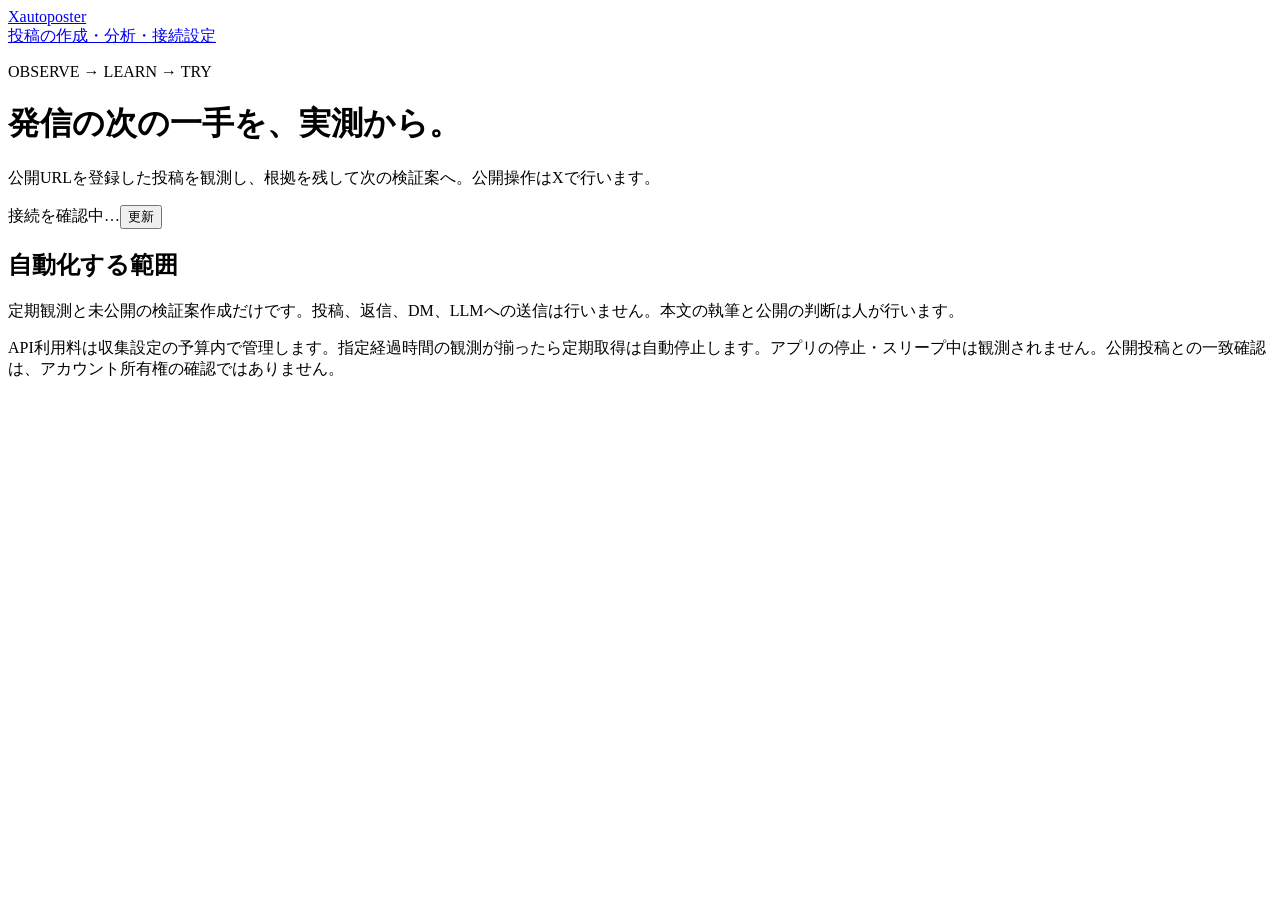
==== xautoposter/web/learning.html @ 85b0c269 "Connect opt-in observation, evidence-safe diagnosis and next-plan UI" ====
<!doctype html><html lang="ja"><head><meta charset="utf-8"><meta name="viewport" content="width=device-width,initial-scale=1"><title>Xautoposter · 改善ループ</title><link rel="stylesheet" href="/static/learning.css"><script src="/static/learning.js" defer></script></head><body>
<header><a href="/learning">Xautoposter</a><nav><a href="/research">投稿の作成・分析・接続設定</a></nav></header>
<main><p class="eyebrow">OBSERVE → LEARN → TRY</p><h1>発信の次の一手を、実測から。</h1><p>公開URLを登録した投稿を観測し、根拠を残して次の検証案へ。公開操作はXで行います。</p>
<section class="status"><span id="runtime">接続を確認中…</span><button id="refresh" type="button">更新</button></section>
<p id="error" role="alert" hidden></p><div id="entries"></div>
<section class="note"><h2>自動化する範囲</h2><p>定期観測と未公開の検証案作成だけです。投稿、返信、DM、LLMへの送信は行いません。本文の執筆と公開の判断は人が行います。</p><p>API利用料は収集設定の予算内で管理します。指定経過時間の観測が揃ったら定期取得は自動停止します。アプリの停止・スリープ中は観測されません。公開投稿との一致確認は、アカウント所有権の確認ではありません。</p></section>
</main></body></html>
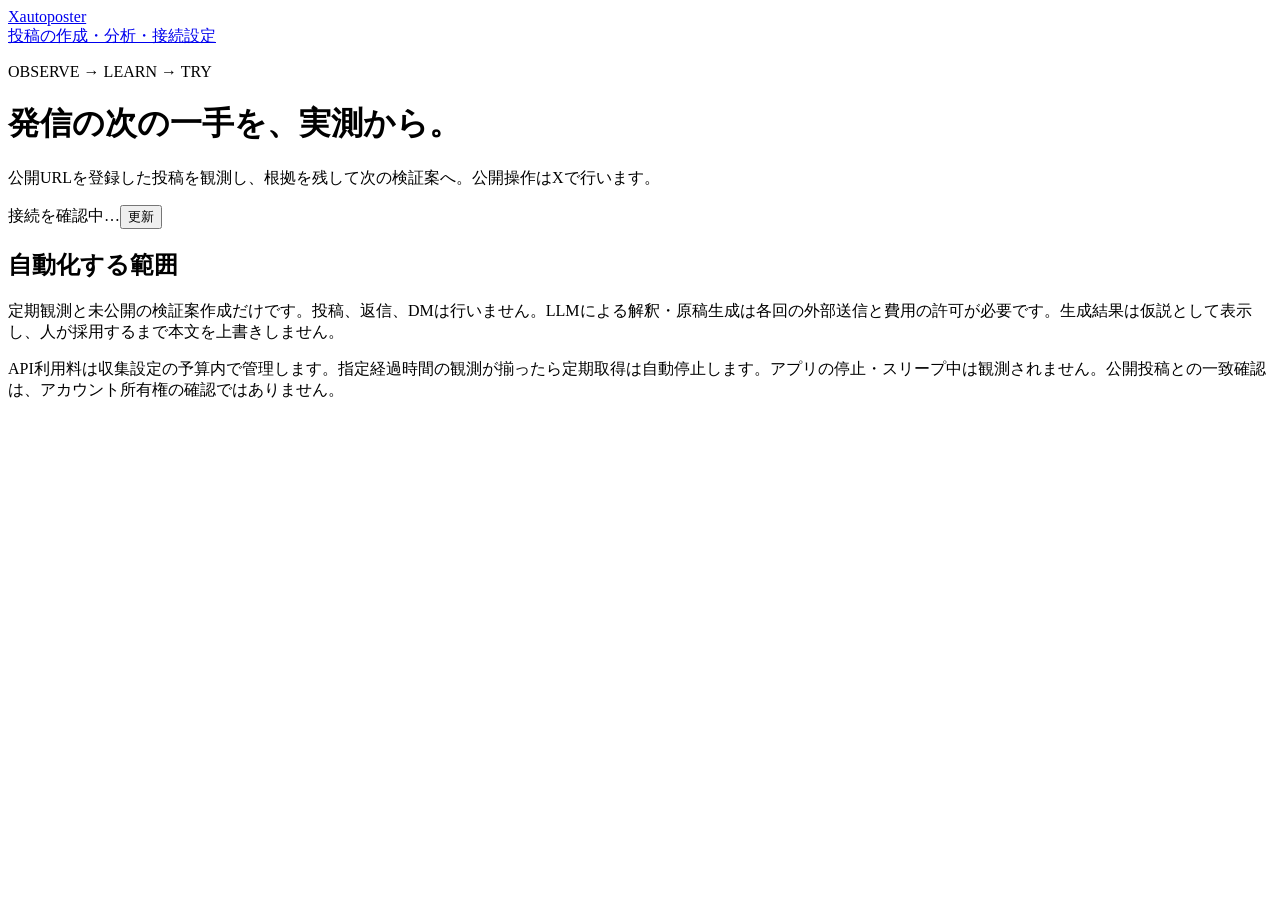
==== commit e07f2708: "Add opt-in evidence-grounded LLM interpretation and reviewed copywriting" ====
--- a/xautoposter/web/learning.html
+++ b/xautoposter/web/learning.html
@@ -3,5 +3,5 @@
 <main><p class="eyebrow">OBSERVE → LEARN → TRY</p><h1>発信の次の一手を、実測から。</h1><p>公開URLを登録した投稿を観測し、根拠を残して次の検証案へ。公開操作はXで行います。</p>
 <section class="status"><span id="runtime">接続を確認中…</span><button id="refresh" type="button">更新</button></section>
 <p id="error" role="alert" hidden></p><div id="entries"></div>
-<section class="note"><h2>自動化する範囲</h2><p>定期観測と未公開の検証案作成だけです。投稿、返信、DM、LLMへの送信は行いません。本文の執筆と公開の判断は人が行います。</p><p>API利用料は収集設定の予算内で管理します。指定経過時間の観測が揃ったら定期取得は自動停止します。アプリの停止・スリープ中は観測されません。公開投稿との一致確認は、アカウント所有権の確認ではありません。</p></section>
+<section class="note"><h2>自動化する範囲</h2><p>定期観測と未公開の検証案作成だけです。投稿、返信、DMは行いません。LLMによる解釈・原稿生成は各回の外部送信と費用の許可が必要です。生成結果は仮説として表示し、人が採用するまで本文を上書きしません。</p><p>API利用料は収集設定の予算内で管理します。指定経過時間の観測が揃ったら定期取得は自動停止します。アプリの停止・スリープ中は観測されません。公開投稿との一致確認は、アカウント所有権の確認ではありません。</p></section>
 </main></body></html>
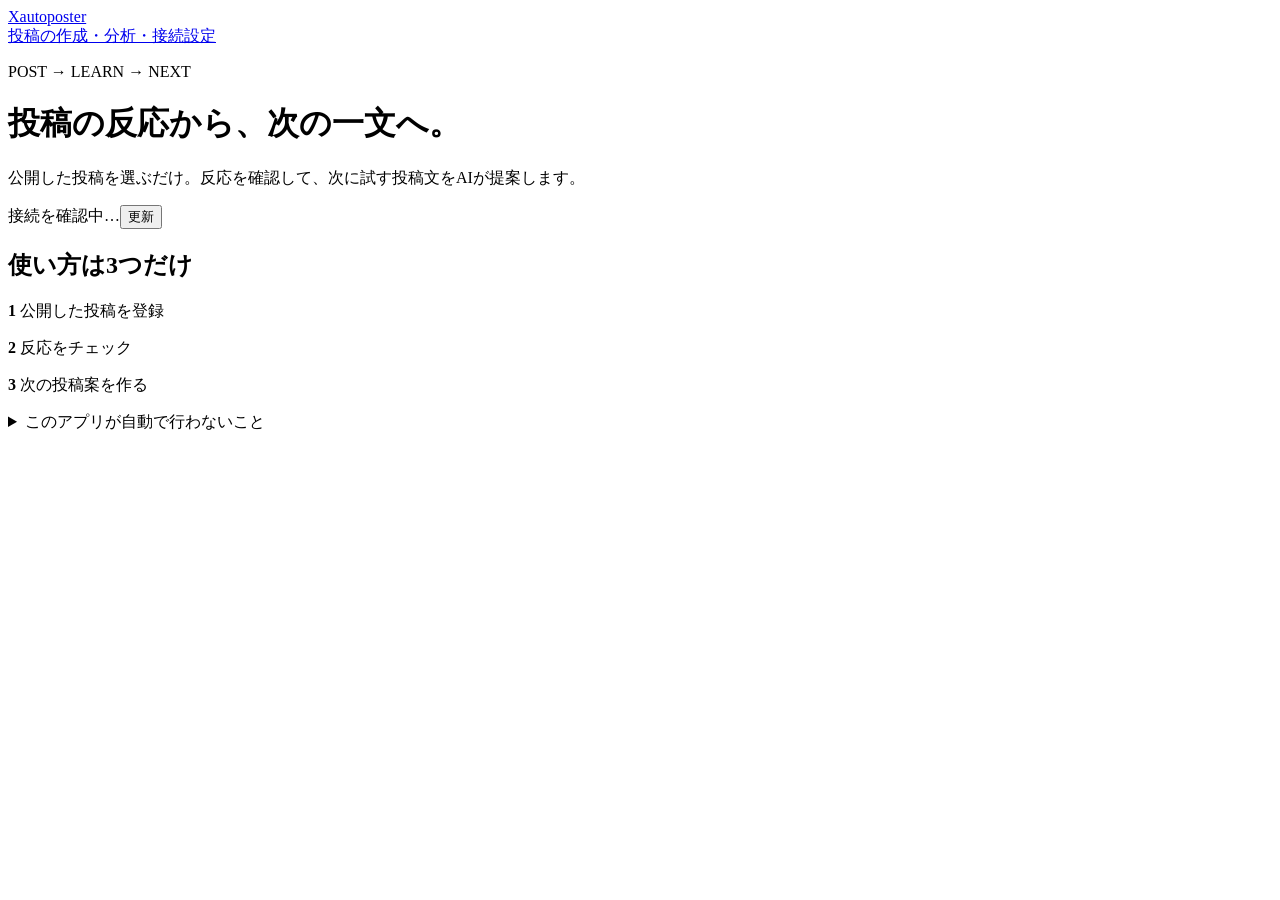
==== commit 223c8cae: "Present learning loop as three beginner steps" ====
--- a/xautoposter/web/learning.html
+++ b/xautoposter/web/learning.html
@@ -1,7 +1,7 @@
 <!doctype html><html lang="ja"><head><meta charset="utf-8"><meta name="viewport" content="width=device-width,initial-scale=1"><title>Xautoposter · 改善ループ</title><link rel="stylesheet" href="/static/learning.css"><script src="/static/learning.js" defer></script></head><body>
 <header><a href="/learning">Xautoposter</a><nav><a href="/research">投稿の作成・分析・接続設定</a></nav></header>
-<main><p class="eyebrow">OBSERVE → LEARN → TRY</p><h1>発信の次の一手を、実測から。</h1><p>公開URLを登録した投稿を観測し、根拠を残して次の検証案へ。公開操作はXで行います。</p>
+<main><p class="eyebrow">POST → LEARN → NEXT</p><h1>投稿の反応から、次の一文へ。</h1><p>公開した投稿を選ぶだけ。反応を確認して、次に試す投稿文をAIが提案します。</p>
 <section class="status"><span id="runtime">接続を確認中…</span><button id="refresh" type="button">更新</button></section>
 <p id="error" role="alert" hidden></p><div id="entries"></div>
-<section class="note"><h2>自動化する範囲</h2><p>定期観測と未公開の検証案作成だけです。投稿、返信、DMは行いません。LLMによる解釈・原稿生成は各回の外部送信と費用の許可が必要です。生成結果は仮説として表示し、人が採用するまで本文を上書きしません。</p><p>API利用料は収集設定の予算内で管理します。指定経過時間の観測が揃ったら定期取得は自動停止します。アプリの停止・スリープ中は観測されません。公開投稿との一致確認は、アカウント所有権の確認ではありません。</p></section>
+<section class="note"><h2>使い方は3つだけ</h2><div class="steps"><p><b>1</b> 公開した投稿を登録</p><p><b>2</b> 反応をチェック</p><p><b>3</b> 次の投稿案を作る</p></div><details><summary>このアプリが自動で行わないこと</summary><p>投稿、返信、DMは自動実行しません。AIが作った文章も、あなたが選ぶまで下書きへ反映しません。</p><p>反応の確認にはAPIを利用します。アプリの停止・スリープ中は確認されません。</p></details></section>
 </main></body></html>
